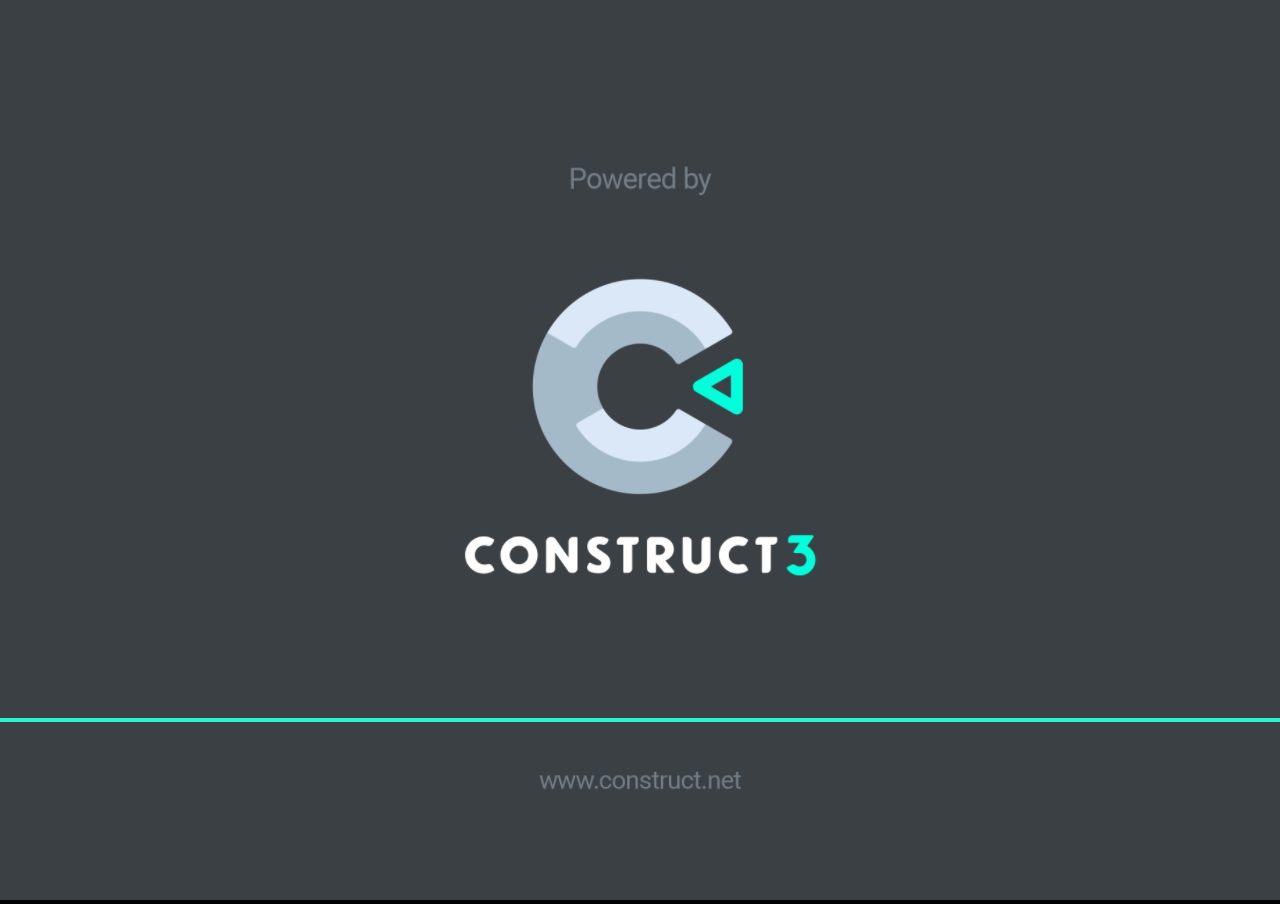
==== TheftOfCell/index.html @ 37e04faa "Add files via upload" ====
<!DOCTYPE html>
<html>
<head>
<meta charset="UTF-8">
<title>Theft Of Cell</title>
<meta name="viewport" content="width=device-width, initial-scale=1.0, maximum-scale=1.0, minimum-scale=1.0, user-scalable=no, viewport-fit=cover">

<meta name="generator" content="Scirra Construct">
	<meta name="author" content="StayForGame">
	<link rel="manifest" href="appmanifest.json">
	<link rel="apple-touch-icon" sizes="128x128" href="icons/icon-128.png">
	<link rel="icon" type="image/png" href="icons/icon-128.png">

<link rel="stylesheet" href="style.css">


</head>
<body>

<script>
if (location.protocol.substr(0, 4) === "file")
{
	alert("Web exports won't work until you upload them. (When running on the file: protocol, browsers block many features from working for security reasons.)");
}
</script>

	<noscript>
		<div id="notSupportedWrap">
			<h2 id="notSupportedTitle">This content requires JavaScript</h2>
			<p class="notSupportedMessage">JavaScript appears to be disabled. Please enable it to view this content.</p>
		</div>
	</noscript>
	<script src="scripts/supportcheck.js"></script>
	<script src="scripts/offlineclient.js" type="module"></script>
	<script src="scripts/main.js" type="module"></script>
	<script src="scripts/register-sw.js" type="module"></script>

</body>
</html>
---- TheftOfCell/style.css ----
html, body {
	padding: 0;
	margin: 0;
	overflow: hidden;
	
	background: #000000;
	color: white;
}

html, body, canvas {
	touch-action: none;
	touch-action-delay: none;
}

#notSupportedWrap {
	margin: 2em auto 1em auto;
	width: 75%;
	max-width: 45em;
	border: 2px solid #aaa;
	border-radius: 1em;
	padding: 2em;
	background-color: #f0f0f0;
	font-family: "Segoe UI", Frutiger, "Frutiger Linotype", "Dejavu Sans", "Helvetica Neue", Arial, sans-serif;
	color: black;
}

#notSupportedTitle {
	font-size: 1.8em;
}

.notSupportedMessage {
	font-size: 1.2em;
}

.notSupportedMessage em {
	color: #888;
}

/* bbcode styles */
.bbCodeH1 {
	font-size: 2em;
	font-weight: bold;
}

.bbCodeH2 {
	font-size: 1.5em;
	font-weight: bold;
}

.bbCodeH3 {
	font-size: 1.25em;
	font-weight: bold;
}

.bbCodeH4 {
	font-size: 1.1em;
	font-weight: bold;
}

.bbCodeItem::before {
	content: " • ";
}


@font-face {
	font-family: 'retro gaming';
	src: url('fonts/retro gaming.ttf') format('truetype');
}
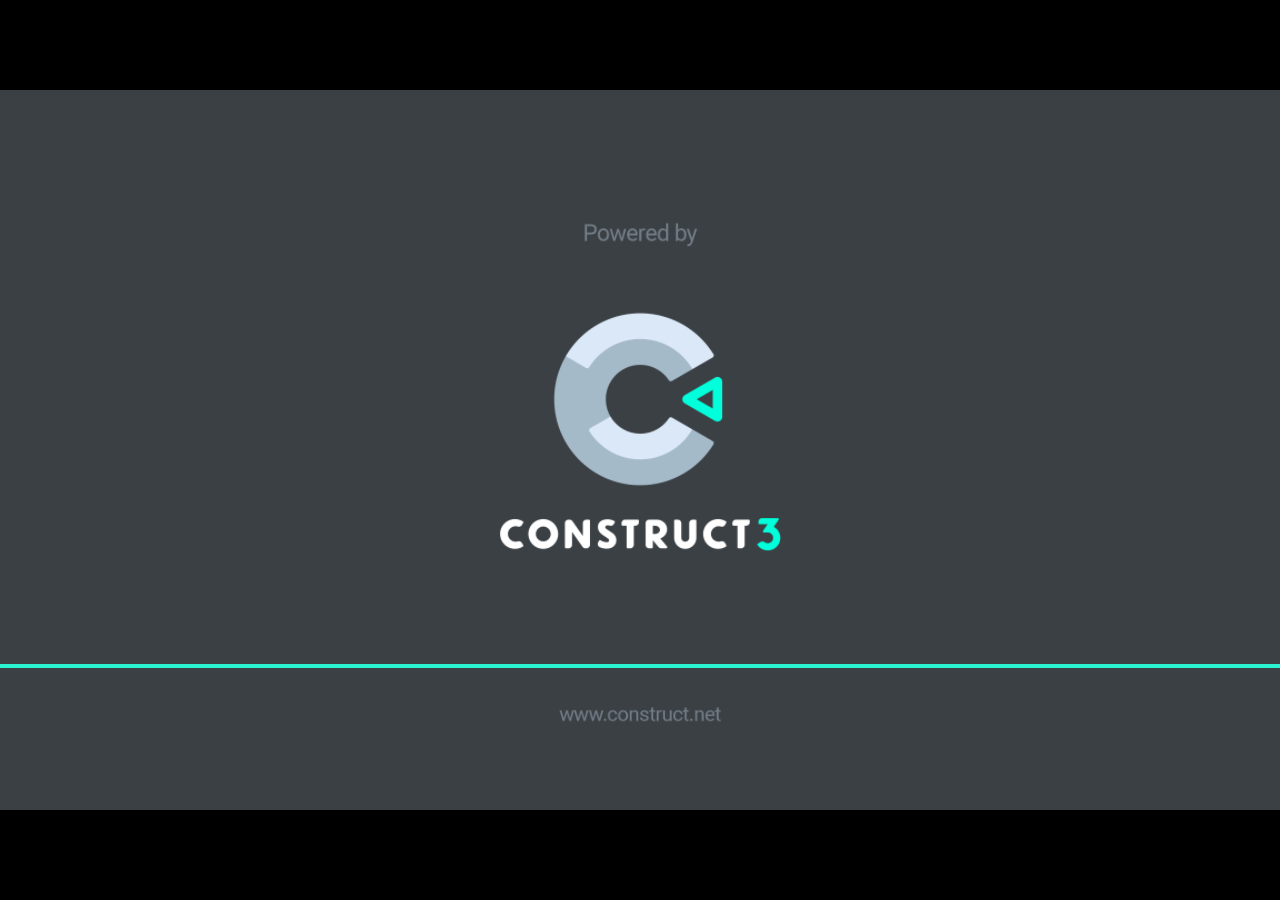
==== commit eddf2719: "Add files via upload" ====
--- a/TheftOfCell/index.html
+++ b/TheftOfCell/index.html
@@ -7,6 +7,7 @@
 
 <meta name="generator" content="Scirra Construct">
 	<meta name="author" content="StayForGame">
+	<meta name="description" content="Você é um garoto de 21 anos e ganhou na Ultra Cena! E seu incrível sonho é comprar um celular, mas você não pode ser roubado no jogo.">
 	<link rel="manifest" href="appmanifest.json">
 	<link rel="apple-touch-icon" sizes="128x128" href="icons/icon-128.png">
 	<link rel="icon" type="image/png" href="icons/icon-128.png">
